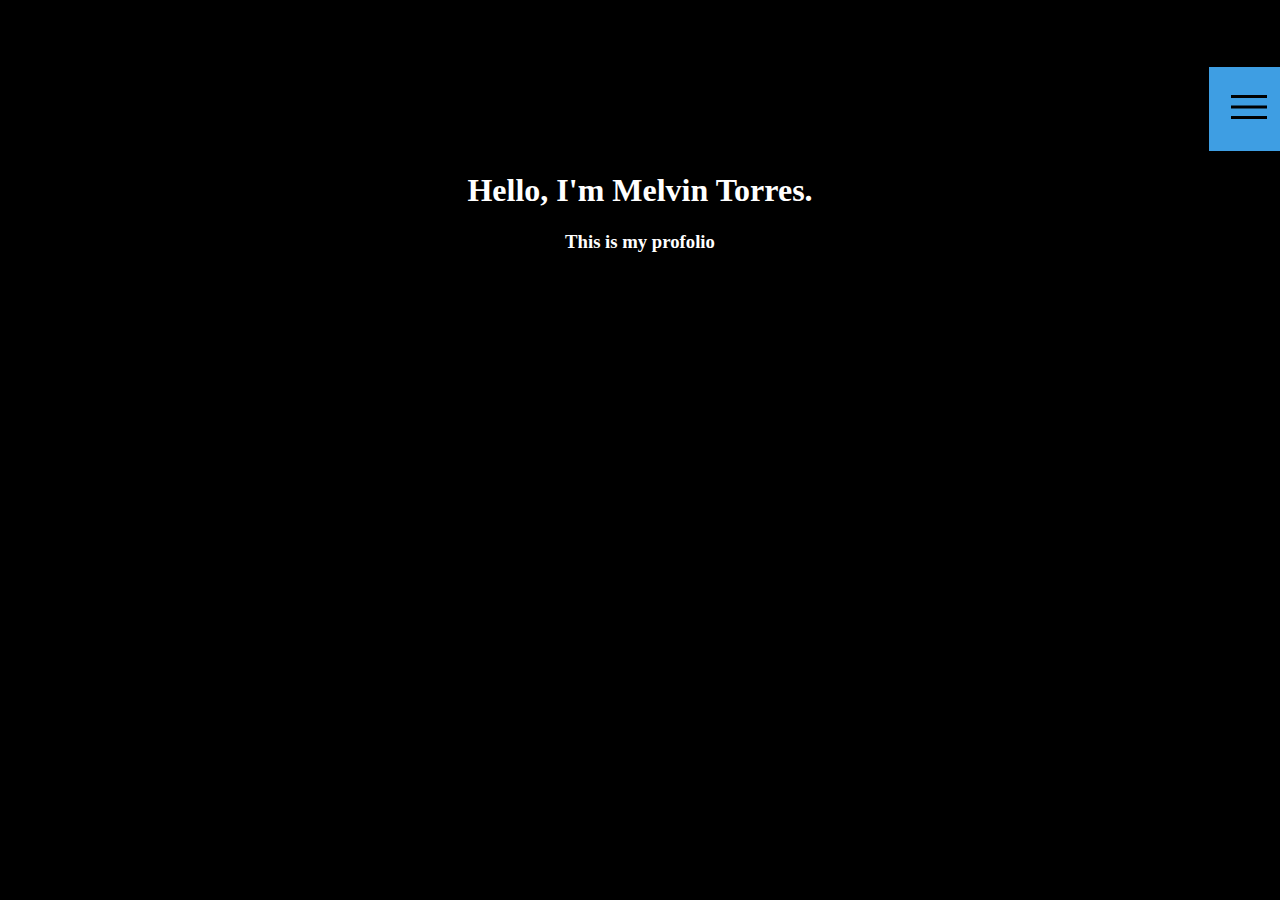
==== index.html @ 3421ff42 "Created index.html, created about.html, created portfolio.html, created style.css, created code.js, " ====
<!DOCTYPE html>
<html lang="en">
<head>
    <meta charset="UTF-8">
    <meta http-equiv="X-UA-Compatible" content="IE=edge">
    <meta name="viewport" content="width=device-width, initial-scale=1.0">
    <link rel="stylesheet" href="style.css">
    <title>Melvin Torres</title>
</head>
<body>
    <div class="header-section">
        <h2 class="heading">Melvin Torres</h2>
    </div>

    <div class="dropdown-nav">
        <button class="dropbtn"><img src="menu.png"></button>
        <div class="dropdown-content">
           <a href="index.html">Home</a>
           <a href="about.html">About</a>
           <a href="portfolio.html">Portfolio</a>
        </div>
    </div>
    
    <div class="sub-heading-section">
        <h1 class="title-subheading">Hello, I'm Melvin Torres.</h1>
        <h3 class="tag-subheading">This is my profolio</h3>


    </div>

    
    
</body>
</html>
---- style.css ----
body {
    background-color: black;
}

.sub-heading-section {
    color: white;
    text-align: center;
}





.dropdown-nav {
    position: relative;
    display: inline-block;
    margin-left: 95%;
}

.dropdown-content {
    display: none;
    position: absolute;
    background-color: #f1f1f1;
    min-width: 160px;
    box-shadow: 0px 8px 16px 0px rgba(0,0,0,0.2);
    z-index: 1;
}

.dropbtn {
    background-color: #3e9ee3;
    color: white;
    padding: 16px;
    font-size: 16px;
    border: none;
}

.dropdown-content a {
    color: black;
    padding: 12px 16px;
    text-decoration: none;
    display: block;
}


.dropdown-content a:hover {background-color: #ddd;}

.dropdown-nav:hover .dropdown-content {display: block;}

.dropdown-nav:hover .dropbtn {background-color: #2863b0;}
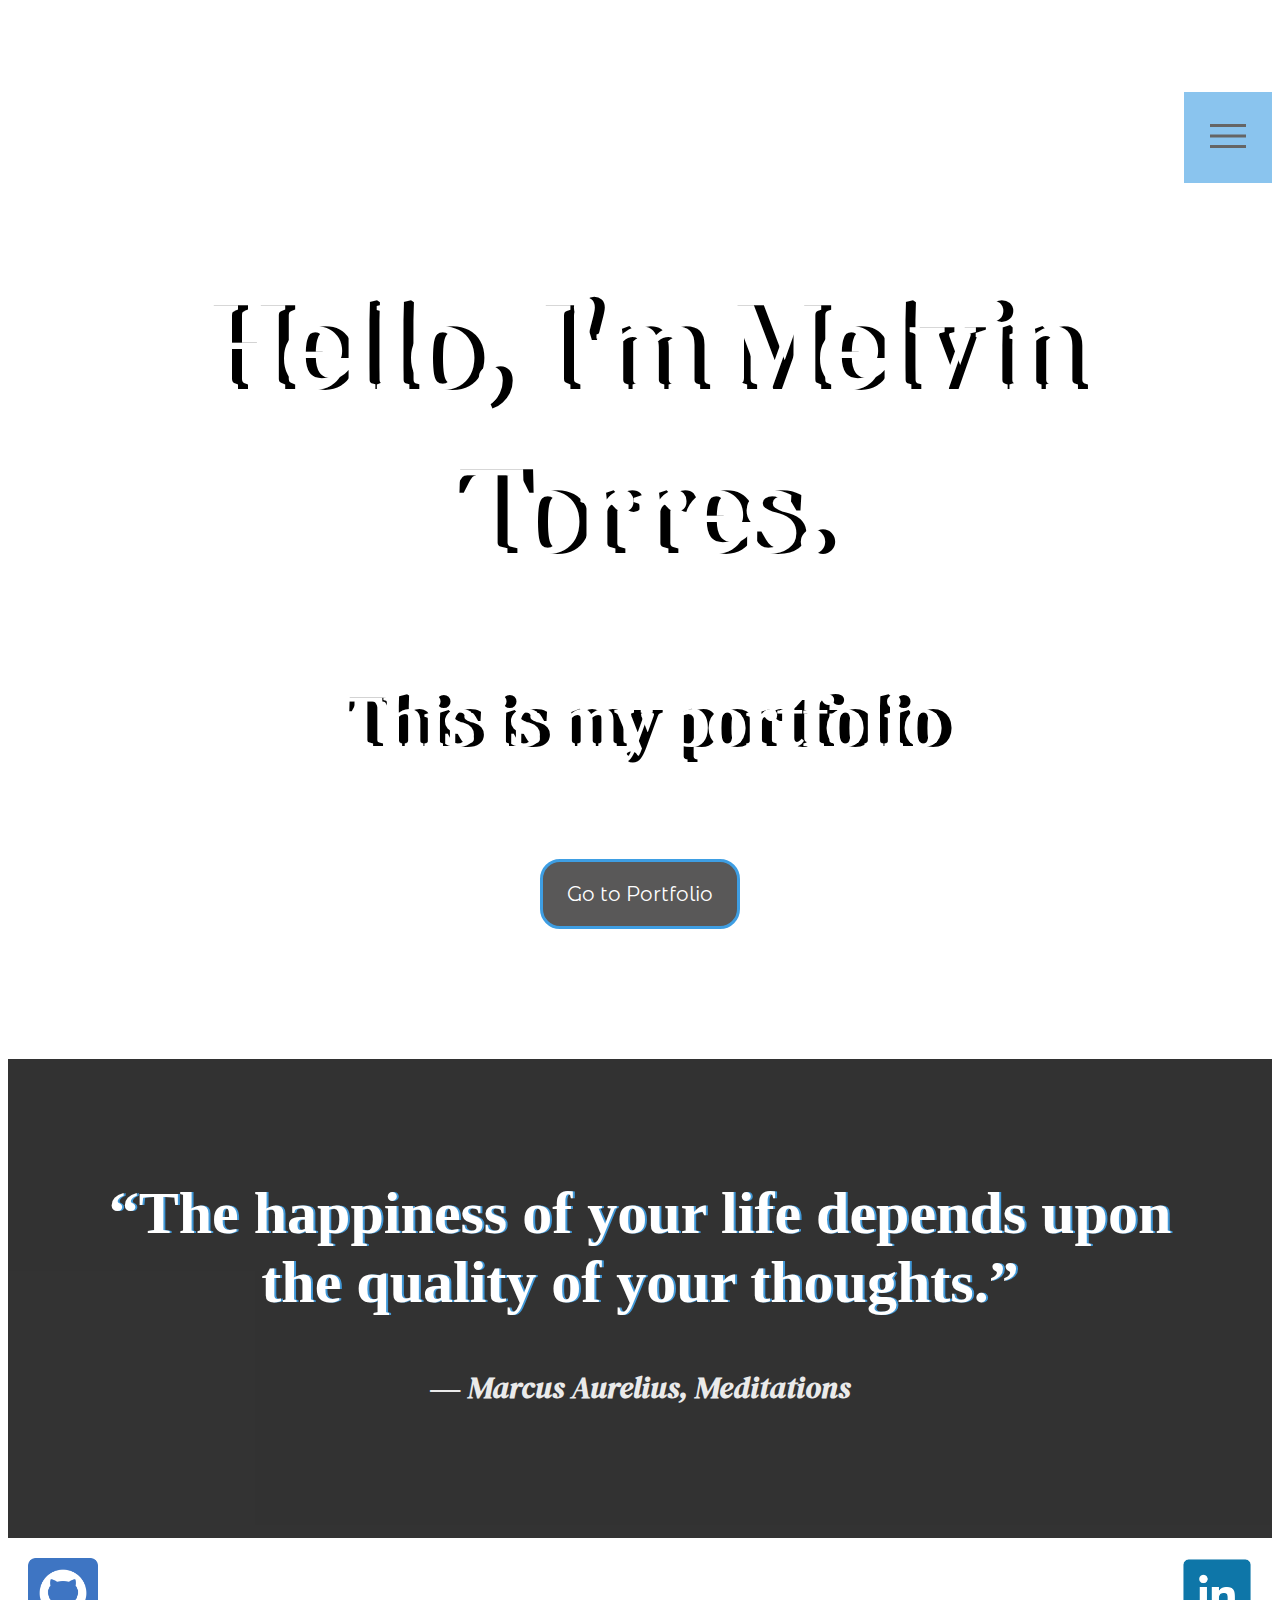
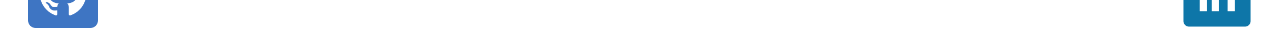
==== commit fd1ce7fd: "Added button to link to portfolio, added a quote section and a footer with links to github and linke" ====
--- a/index.html
+++ b/index.html
@@ -5,11 +5,17 @@
     <meta http-equiv="X-UA-Compatible" content="IE=edge">
     <meta name="viewport" content="width=device-width, initial-scale=1.0">
     <link rel="stylesheet" href="style.css">
+    <link rel="preconnect" href="https://fonts.googleapis.com">
+    <link rel="preconnect" href="https://fonts.gstatic.com" crossorigin>
+    <link href="https://fonts.googleapis.com/css2?family=DM+Serif+Display&family=Press+Start+2P&display=swap" rel="stylesheet">
+    <link rel="preconnect" href="https://fonts.googleapis.com">
+    <link rel="preconnect" href="https://fonts.gstatic.com" crossorigin>
+    <link href="https://fonts.googleapis.com/css2?family=Montserrat+Alternates:wght@500&display=swap" rel="stylesheet">
     <title>Melvin Torres</title>
 </head>
 <body>
     <div class="header-section">
-        <h2 class="heading">Melvin Torres</h2>
+        <h2 class="heading">MT</h2>
     </div>
 
     <div class="dropdown-nav">
@@ -23,9 +29,16 @@
     
     <div class="sub-heading-section">
         <h1 class="title-subheading">Hello, I'm Melvin Torres.</h1>
-        <h3 class="tag-subheading">This is my profolio</h3>
-
-
+        <h3 class="tag-subheading">This is my portfolio</h3>
+        <button class="portfolio-button">Go to Portfolio</button>
+    </div>
+    <div class="quote-section">
+        <h1>“The happiness of your life depends upon the quality of your thoughts.”</h1>
+        <h5>― Marcus Aurelius, Meditations</h5>
+    </div>
+    <div class="socials">
+        <a href="https://github.com/TooFaded"><img src="gh-icon.png"></a>
+        <a href="https://www.linkedin.com/in/melvin-torres-6b212926a/"><img src="linkin-icon.png"></a>
     </div>
 
     
--- a/style.css
+++ b/style.css
@@ -1,51 +1,147 @@
 
+/* index.html */
+body {
+    background-image: url(https://media.istockphoto.com/id/1387945043/photo/computer-technology-background-digital-data-flow-network-connection-structure-big-data.jpg?b=1&s=170667a&w=0&k=20&c=Sd255zPE6kBUU_EE3omdvL5GNWQdfSeOBmHBdEObCJc=);
+    background-position: center center;
+    background-size: cover;
+    background-repeat: no-repeat;
+    background-color: white;
+}
 
-body {
-    background-color: black;
+.header-section{
+    font-family: 'Montserrat Alternates', sans-serif;
+    color: white;
+    font-weight: bolder;
+    font-size: 20px;
+    margin-top: 30px;
 }
 
 .sub-heading-section {
     color: white;
     text-align: center;
+    font-family: 'DM Serif Display', serif;
+    font-size: 60px;
+    text-shadow: 10px 0px 0px black;
+}
+
+.portfolio-button {
+    background-color: rgb(18, 17, 17, .7);
+    color: white;
+    font-family: 'Montserrat Alternates', sans-serif;
+    height: 70px;
+    width: 200px;
+    margin-bottom: 50px;
+    font-size: 20px;
+    border: solid 3px #3e9ee3;
+    border-radius: 20px;
+    
+}
+
+.portfolio-button:hover {
+    border: solid 6px #317cb2;
+    background-color: rgba(72, 66, 66, 0.7);
 }
 
 
-
+/* dropdown nav */
 
 
 .dropdown-nav {
     position: relative;
     display: inline-block;
-    margin-left: 95%;
+    margin-left: 93%;
+    
 }
 
 .dropdown-content {
     display: none;
     position: absolute;
     background-color: #f1f1f1;
-    min-width: 160px;
+    min-width: 50px;
     box-shadow: 0px 8px 16px 0px rgba(0,0,0,0.2);
     z-index: 1;
+    animation: growDown 300ms ease-in-out forwards;
+    transform-origin: top center;
+    opacity: 0.8;
 }
 
 .dropbtn {
     background-color: #3e9ee3;
     color: white;
-    padding: 16px;
-    font-size: 16px;
+    padding: 20px;
+    font-size: 15px;
     border: none;
+    opacity: 0.6;
 }
 
 .dropdown-content a {
-    color: black;
-    padding: 12px 16px;
+    color: white;
+    background-color: rgb(110, 110, 110);
+    padding: 12px;
     text-decoration: none;
     display: block;
+    font-family: 'Montserrat Alternates', sans-serif;
 }
 
 
-.dropdown-content a:hover {background-color: #ddd;}
+.dropdown-content a:hover {background-color: #5f5f5f;}
 
 .dropdown-nav:hover .dropdown-content {display: block;}
 
-.dropdown-nav:hover .dropbtn {background-color: #2863b0;}+.dropdown-nav:hover .dropbtn {background-color: #2863b0;}
+
+
+@keyframes growDown {
+    0% {
+        transform: scaleY(0)
+    }
+    80% {
+        transform: scaleY(1.1)
+    }
+    100% {
+        transform: scaleY(1)
+    }
+}
+
+/* quote section */
+
+.quote-section {
+   padding: 80px;
+   background-color: black;
+   opacity: 0.8; 
+   margin-top: 80px;
+}
+
+
+.quote-section h1{
+    text-align: center;
+    font-size: 60px;
+    color: white;
+    text-shadow: 2px 0px 0px #107fcf;
+   
+    
+}
+
+.quote-section h5 {
+    color: white;;
+    text-align: center;
+    font-size: 30px;
+    font-family: 'DM Serif Display', cursive;
+    font-style: italic;
+    opacity: 0.9;
+}
+
+.socials {
+    margin: 20px;
+    display: flex;
+    align-items: center;
+    justify-content: space-between;
+
+
+
+}
+
+.socials img {
+    width: 70px;
+    height: 70px;
+}
